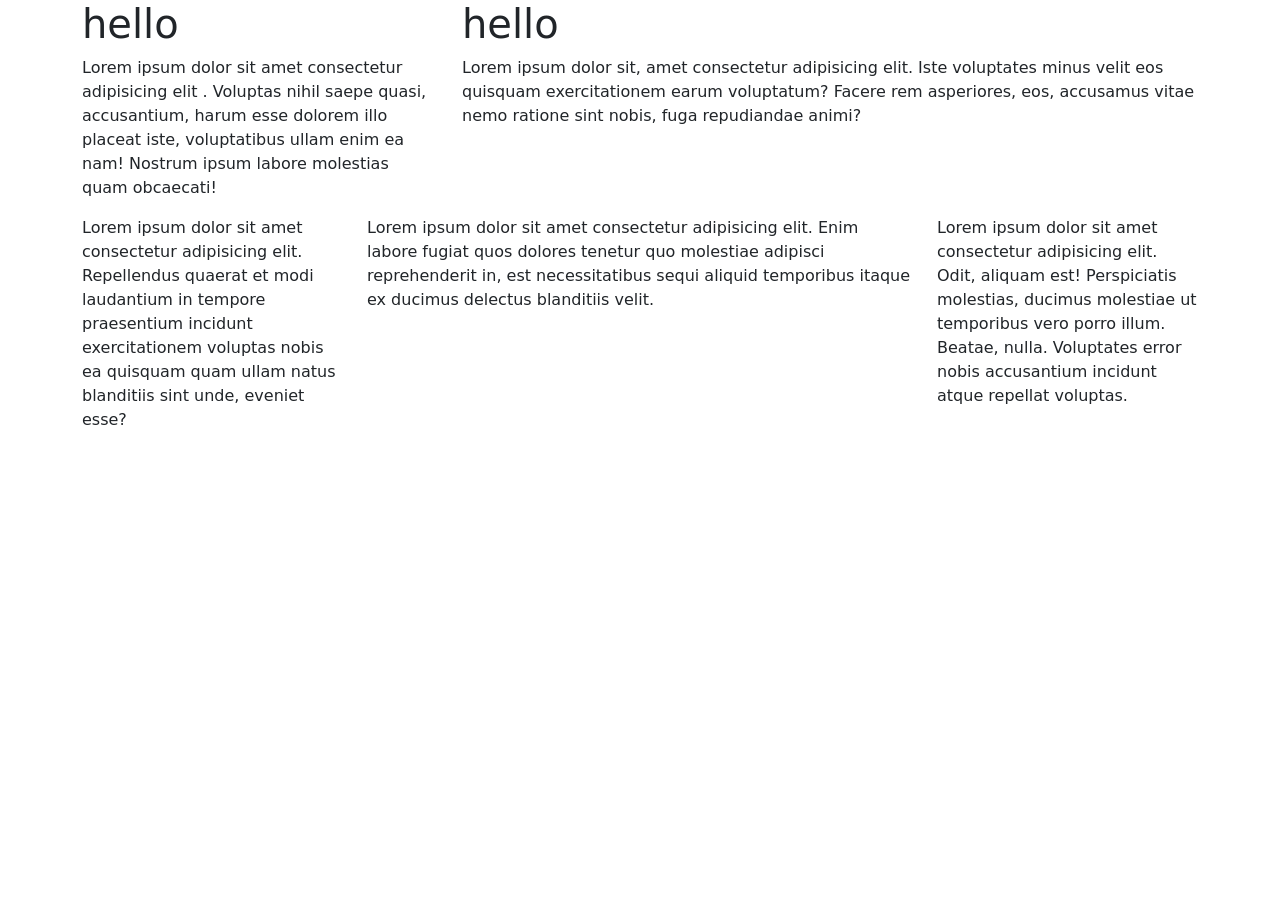
==== index.html @ 9efd9fb3 "Add files via upload" ====
<!DOCTYPE html>
<html lang="en">
<head>
    <meta charset="UTF-8">
    <meta name="viewport" content="width=device-width, initial-scale=1.0">
    <title>Document</title>
    <link href="https://cdn.jsdelivr.net/npm/bootstrap@5.3.8/dist/css/bootstrap.min.css" rel="stylesheet" integrity="sha384-sRIl4kxILFvY47J16cr9ZwB07vP4J8+LH7qKQnuqkuIAvNWLzeN8tE5YBujZqJLB" crossorigin="anonymous">
    <script src="https://cdn.jsdelivr.net/npm/bootstrap@5.3.8/dist/js/bootstrap.bundle.min.js" integrity="sha384-FKyoEForCGlyvwx9Hj09JcYn3nv7wiPVlz7YYwJrWVcXK/BmnVDxM+D2scQbITxI" crossorigin="anonymous"></script>
    <script src="main.js"></script>
</head>
<body>
    <div class="container">
        <div class="row">
            <div class="col-sm-4">
                <div class="inbox">
                    <h1>hello</h1>
                    <p>Lorem ipsum dolor sit amet consectetur adipisicing elit
                        . Voluptas nihil saepe quasi, accusantium, harum esse dolorem illo placeat iste, voluptatibus ullam enim ea nam! Nostrum ipsum labore molestias quam obcaecati!</p>
                </div>
            </div>
            <div class="col-sm-8">
                <div class="inbox">
                    <h1>hello</h1>
                    <p>Lorem ipsum dolor sit, amet consectetur adipisicing elit. Iste voluptates minus velit eos quisquam exercitationem earum voluptatum? Facere rem asperiores, eos, accusamus vitae nemo ratione sint nobis, fuga repudiandae animi?</p>
                </div>
            </div>
        </div>
        <div class="row">
            <div class="col-sm-3">
                <div class="inbox">
                    <p>Lorem ipsum dolor sit amet consectetur adipisicing elit. Repellendus quaerat et modi laudantium in tempore praesentium incidunt exercitationem voluptas nobis ea quisquam quam ullam natus blanditiis sint unde, eveniet esse?</p>
                </div> 
                </div>
                <div class="col-sm-6">
                <div class="inbox">
                    <p>Lorem ipsum dolor sit amet consectetur adipisicing elit. Enim labore fugiat quos dolores tenetur quo molestiae adipisci reprehenderit in, est necessitatibus sequi aliquid temporibus itaque ex ducimus delectus blanditiis velit.</p>
                </div>
            </div>
            <div class="col-sm-3">
                <div class="inbox">
                    <p>Lorem ipsum dolor sit amet consectetur adipisicing elit. Odit, aliquam est! Perspiciatis molestias, ducimus molestiae ut temporibus vero porro illum. Beatae, nulla. Voluptates error nobis accusantium incidunt atque repellat voluptas.</p>
                </div>
          </div>
        </div>   
       </div>
       <section class="sec2">
        <div class="container">
            <div class="row">
                <div class="col">
                    <div class="inbox"></div>
                </div>
                <div class="col">
                    <div class="inbox"></div>
                </div>
                <div class="col">
                    <div class="inbox"></div>
                </div>
                <div class="col">
                    <div class="inbox"></div>
                </div>
            </div>
        </div>
       </section>  
       <section class="sec3">
        <div class="container">
            <div class="row">
                <div class="col-sm">

                </div>
            </div>
        </div>
       </section>

</body>
</html>
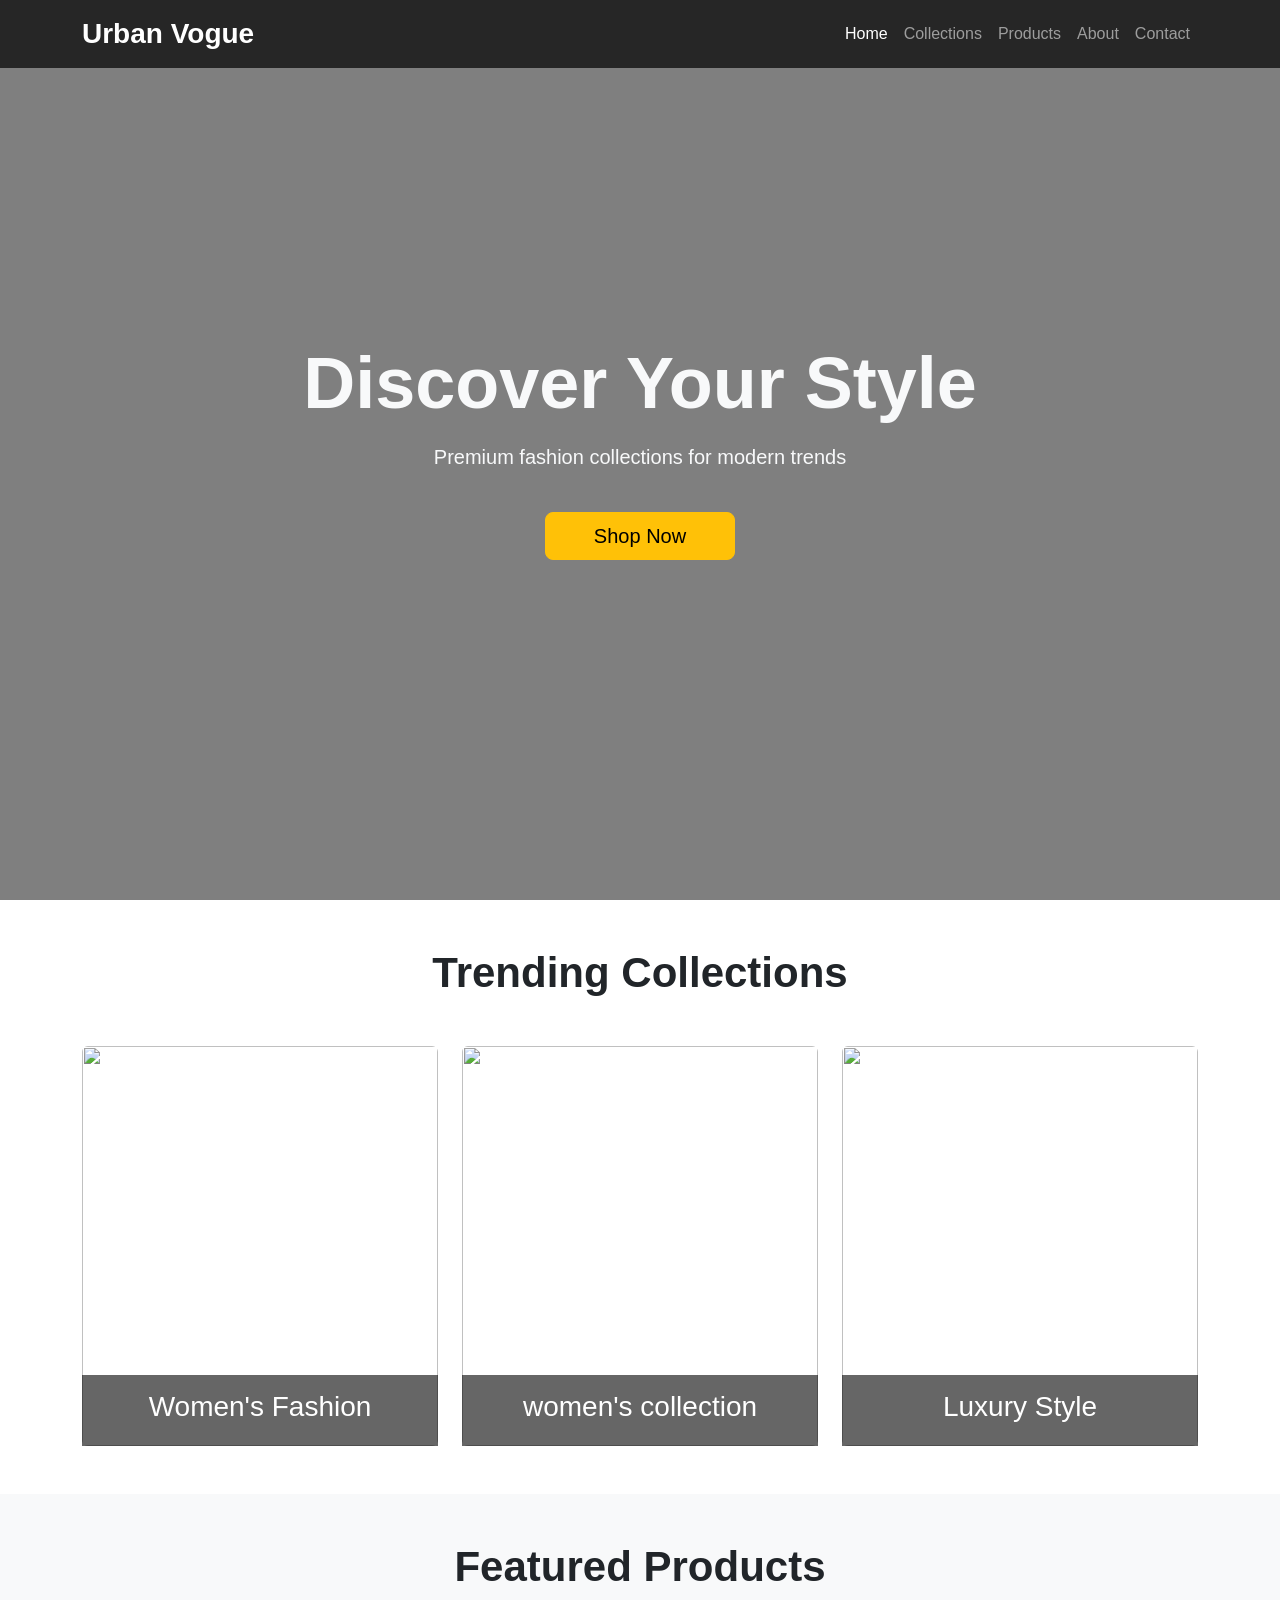
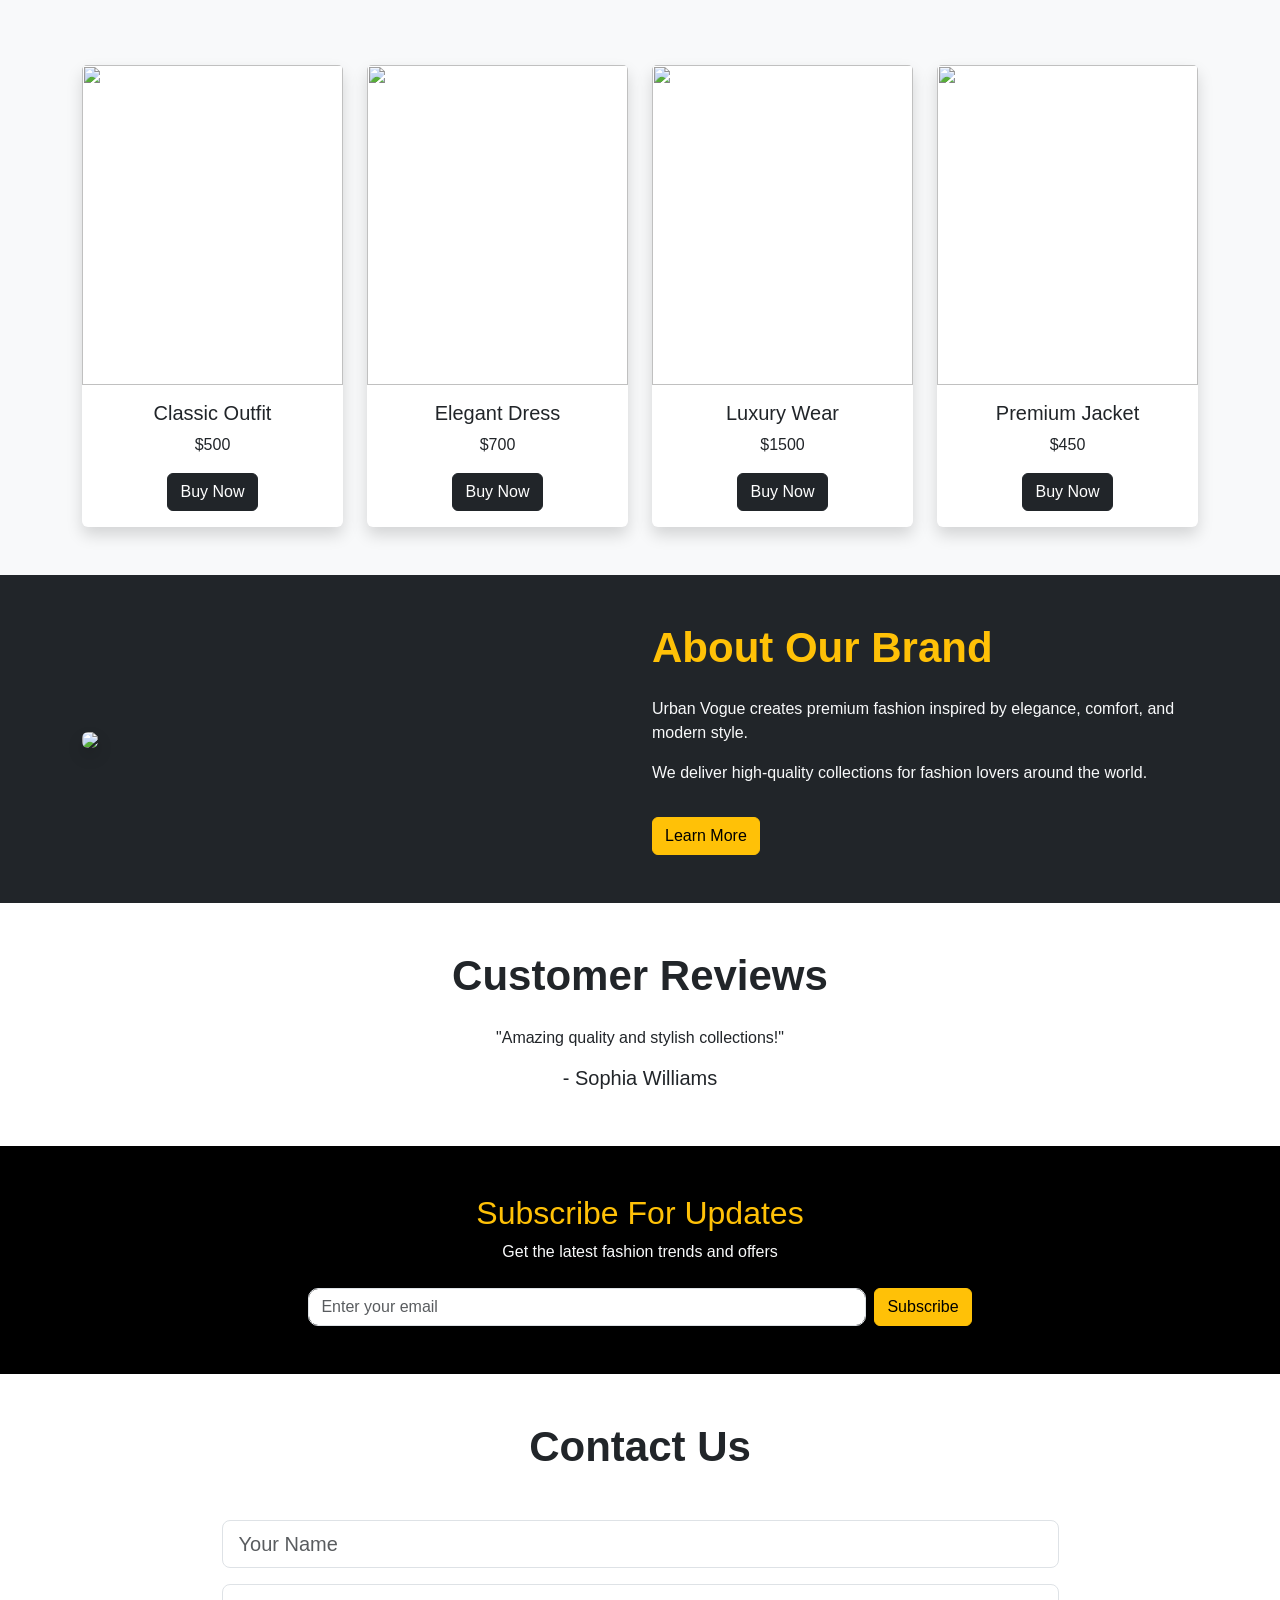
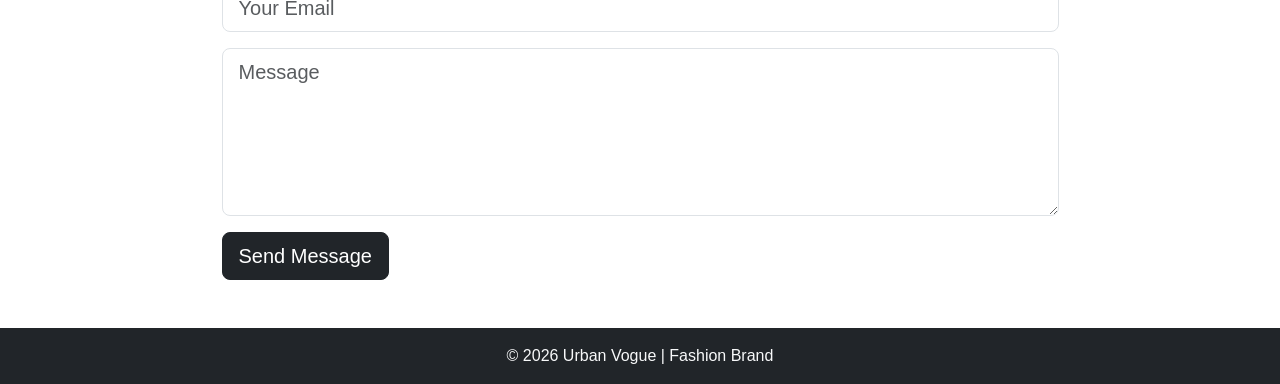
==== commit 27359496: "Rename test.html to index.html" ====
--- a/index.html
+++ b/index.html
@@ -1,75 +1,439 @@
 <!DOCTYPE html>
 <html lang="en">
+
 <head>
+
     <meta charset="UTF-8">
-    <meta name="viewport" content="width=device-width, initial-scale=1.0">
-    <title>Document</title>
-    <link href="https://cdn.jsdelivr.net/npm/bootstrap@5.3.8/dist/css/bootstrap.min.css" rel="stylesheet" integrity="sha384-sRIl4kxILFvY47J16cr9ZwB07vP4J8+LH7qKQnuqkuIAvNWLzeN8tE5YBujZqJLB" crossorigin="anonymous">
-    <script src="https://cdn.jsdelivr.net/npm/bootstrap@5.3.8/dist/js/bootstrap.bundle.min.js" integrity="sha384-FKyoEForCGlyvwx9Hj09JcYn3nv7wiPVlz7YYwJrWVcXK/BmnVDxM+D2scQbITxI" crossorigin="anonymous"></script>
-    <script src="main.js"></script>
+
+    <meta name="viewport"
+          content="width=device-width, initial-scale=1.0">
+
+    <title>Urban Vogue</title>
+
+    <!-- Bootstrap -->
+    <link
+    href="https://cdn.jsdelivr.net/npm/bootstrap@5.3.3/dist/css/bootstrap.min.css"
+    rel="stylesheet">
+
+    <!-- Bootstrap Icons -->
+    <link
+    rel="stylesheet"
+    href="https://cdn.jsdelivr.net/npm/bootstrap-icons@1.11.3/font/bootstrap-icons.min.css">
+
+    <!-- CSS -->
+    <link rel="stylesheet" href="style.css">
+
 </head>
+
 <body>
-    <div class="container">
-        <div class="row">
-            <div class="col-sm-4">
-                <div class="inbox">
-                    <h1>hello</h1>
-                    <p>Lorem ipsum dolor sit amet consectetur adipisicing elit
-                        . Voluptas nihil saepe quasi, accusantium, harum esse dolorem illo placeat iste, voluptatibus ullam enim ea nam! Nostrum ipsum labore molestias quam obcaecati!</p>
-                </div>
-            </div>
-            <div class="col-sm-8">
-                <div class="inbox">
-                    <h1>hello</h1>
-                    <p>Lorem ipsum dolor sit, amet consectetur adipisicing elit. Iste voluptates minus velit eos quisquam exercitationem earum voluptatum? Facere rem asperiores, eos, accusamus vitae nemo ratione sint nobis, fuga repudiandae animi?</p>
-                </div>
-            </div>
+
+<!-- Navbar -->
+<nav class="navbar navbar-expand-lg navbar-dark fixed-top">
+
+    <div class="container">
+
+        <a class="navbar-brand fw-bold fs-3" href="#">
+            Urban Vogue
+        </a>
+
+        <button class="navbar-toggler"
+                data-bs-toggle="collapse"
+                data-bs-target="#menu">
+
+            <span class="navbar-toggler-icon"></span>
+
+        </button>
+
+        <div class="collapse navbar-collapse" id="menu">
+
+            <ul class="navbar-nav ms-auto">
+
+                <li class="nav-item">
+                    <a class="nav-link active" href="#">
+                        Home
+                    </a>
+                </li>
+
+                <li class="nav-item">
+                    <a class="nav-link" href="#collections">
+                        Collections
+                    </a>
+                </li>
+
+                <li class="nav-item">
+                    <a class="nav-link" href="#products">
+                        Products
+                    </a>
+                </li>
+
+                <li class="nav-item">
+                    <a class="nav-link" href="#about">
+                        About
+                    </a>
+                </li>
+
+                <li class="nav-item">
+                    <a class="nav-link" href="#contact">
+                        Contact
+                    </a>
+                </li>
+
+            </ul>
+
         </div>
-        <div class="row">
-            <div class="col-sm-3">
-                <div class="inbox">
-                    <p>Lorem ipsum dolor sit amet consectetur adipisicing elit. Repellendus quaerat et modi laudantium in tempore praesentium incidunt exercitationem voluptas nobis ea quisquam quam ullam natus blanditiis sint unde, eveniet esse?</p>
-                </div> 
-                </div>
-                <div class="col-sm-6">
-                <div class="inbox">
-                    <p>Lorem ipsum dolor sit amet consectetur adipisicing elit. Enim labore fugiat quos dolores tenetur quo molestiae adipisci reprehenderit in, est necessitatibus sequi aliquid temporibus itaque ex ducimus delectus blanditiis velit.</p>
-                </div>
-            </div>
-            <div class="col-sm-3">
-                <div class="inbox">
-                    <p>Lorem ipsum dolor sit amet consectetur adipisicing elit. Odit, aliquam est! Perspiciatis molestias, ducimus molestiae ut temporibus vero porro illum. Beatae, nulla. Voluptates error nobis accusantium incidunt atque repellat voluptas.</p>
-                </div>
-          </div>
-        </div>   
-       </div>
-       <section class="sec2">
-        <div class="container">
-            <div class="row">
-                <div class="col">
-                    <div class="inbox"></div>
-                </div>
-                <div class="col">
-                    <div class="inbox"></div>
-                </div>
-                <div class="col">
-                    <div class="inbox"></div>
-                </div>
-                <div class="col">
-                    <div class="inbox"></div>
-                </div>
-            </div>
+
+    </div>
+
+</nav>
+
+<!-- Hero Section -->
+<section class="hero d-flex align-items-center">
+
+    <div class="container text-center text-light">
+
+        <h1 class="display-2 fw-bold">
+            Discover Your Style
+        </h1>
+
+        <p class="lead mt-3">
+            Premium fashion collections for modern trends
+        </p>
+
+        <button class="btn btn-warning btn-lg mt-4 px-5">
+            Shop Now
+        </button>
+
+    </div>
+
+</section>
+
+<!-- Collections -->
+<section id="collections" class="py-5">
+
+    <div class="container">
+
+        <h2 class="text-center section-title">
+            Trending Collections
+        </h2>
+
+        <div class="row g-4 mt-4">
+
+            <div class="col-md-4">
+
+                <div class="collection-card">
+
+                    <img
+                    src="https://images.unsplash.com/photo-1496747611176-843222e1e57c"
+                    class="img-fluid rounded">
+
+                    <div class="overlay">
+                        <h3>Women's Fashion</h3>
+                    </div>
+
+                </div>
+
+            </div>
+
+            <div class="col-md-4">
+
+                <div class="collection-card">
+
+                    <img
+                    src="https://images.unsplash.com/photo-1515886657613-9f3515b0c78f"
+                    class="img-fluid rounded">
+
+                    <div class="overlay">
+                        <h3>women's collection</h3>
+                    </div>
+
+                </div>
+
+            </div>
+
+            <div class="col-md-4">
+
+                <div class="collection-card">
+
+                    <img
+                    src="https://images.unsplash.com/photo-1529139574466-a303027c1d8b"
+                    class="img-fluid rounded">
+
+                    <div class="overlay">
+                        <h3>Luxury Style</h3>
+                    </div>
+
+                </div>
+
+            </div>
+
         </div>
-       </section>  
-       <section class="sec3">
-        <div class="container">
-            <div class="row">
-                <div class="col-sm">
-
-                </div>
-            </div>
+
+    </div>
+
+</section>
+
+<!-- Products -->
+<section id="products" class="bg-light py-5">
+
+    <div class="container">
+
+        <h2 class="text-center section-title">
+            Featured Products
+        </h2>
+
+        <div class="row g-4 mt-5">
+
+            <div class="col-md-3">
+
+                <div class="card product-card shadow">
+
+                    <img
+                    src="https://images.unsplash.com/photo-1521572267360-ee0c2909d518"
+                    class="card-img-top">
+
+                    <div class="card-body text-center">
+
+                        <h5>Classic Outfit</h5>
+
+                        <p>$500</p>
+
+                        <button class="btn btn-dark">
+                            Buy Now
+                        </button>
+
+                    </div>
+
+                </div>
+
+            </div>
+
+            <div class="col-md-3">
+
+                <div class="card product-card shadow">
+
+                    <img
+                    src="https://images.unsplash.com/photo-1483985988355-763728e1935b"
+                    class="card-img-top">
+
+                    <div class="card-body text-center">
+
+                        <h5>Elegant Dress</h5>
+
+                        <p>$700</p>
+
+                        <button class="btn btn-dark">
+                            Buy Now
+                        </button>
+
+                    </div>
+
+                </div>
+
+            </div>
+
+            <div class="col-md-3">
+
+                <div class="card product-card shadow">
+
+                    <img
+                    src="https://images.unsplash.com/photo-1512436991641-6745cdb1723f"
+                    class="card-img-top">
+
+                    <div class="card-body text-center">
+
+                        <h5>Luxury Wear</h5>
+
+                        <p>$1500</p>
+
+                        <button class="btn btn-dark">
+                            Buy Now
+                        </button>
+
+                    </div>
+
+                </div>
+
+            </div>
+
+            <div class="col-md-3">
+
+                <div class="card product-card shadow">
+
+                    <img
+                    src="https://images.unsplash.com/photo-1445205170230-053b83016050"
+                    class="card-img-top">
+
+                    <div class="card-body text-center">
+
+                        <h5>Premium Jacket</h5>
+
+                        <p>$450</p>
+
+                        <button class="btn btn-dark">
+                            Buy Now
+                        </button>
+
+                    </div>
+
+                </div>
+
+            </div>
+
         </div>
-       </section>
+
+    </div>
+
+</section>
+
+<!-- About -->
+<section id="about" class="py-5 bg-dark text-light">
+
+    <div class="container">
+
+        <div class="row align-items-center">
+
+            <div class="col-md-6">
+
+                <img
+                src="https://images.unsplash.com/photo-1515886657613-9f3515b0c78f"
+                class="img-fluid rounded shadow">
+
+            </div>
+
+            <div class="col-md-6">
+
+                <h2 class="section-title text-warning">
+                    About Our Brand
+                </h2>
+
+                <p class="mt-4">
+                    Urban Vogue creates premium fashion inspired
+                    by elegance, comfort, and modern style.
+                </p>
+
+                <p>
+                    We deliver high-quality collections for
+                    fashion lovers around the world.
+                </p>
+
+                <button class="btn btn-warning mt-3">
+                    Learn More
+                </button>
+
+            </div>
+
+        </div>
+
+    </div>
+
+</section>
+
+<!-- Reviews -->
+<section class="py-5 text-center">
+
+    <div class="container">
+
+        <h2 class="section-title">
+            Customer Reviews
+        </h2>
+
+        <p class="mt-4">
+            "Amazing quality and stylish collections!"
+        </p>
+
+        <h5>- Sophia Williams</h5>
+
+    </div>
+
+</section>
+
+<!-- Newsletter -->
+<section class="newsletter py-5 bg-black text-center text-light">
+
+    <div class="container">
+
+        <h2 class="text-warning">
+            Subscribe For Updates
+        </h2>
+
+        <p>
+            Get the latest fashion trends and offers
+        </p>
+
+        <form class="d-flex justify-content-center mt-4">
+
+            <input type="email"
+                   class="form-control w-50"
+                   placeholder="Enter your email">
+
+            <button class="btn btn-warning ms-2">
+                Subscribe
+            </button>
+
+        </form>
+
+    </div>
+
+</section>
+
+<!-- Contact -->
+<section id="contact" class="py-5">
+
+    <div class="container">
+
+        <h2 class="text-center section-title">
+            Contact Us
+        </h2>
+
+        <form class="w-75 mx-auto mt-5">
+
+            <div class="mb-3">
+
+                <input type="text"
+                       class="form-control form-control-lg"
+                       placeholder="Your Name">
+
+            </div>
+
+            <div class="mb-3">
+
+                <input type="email"
+                       class="form-control form-control-lg"
+                       placeholder="Your Email">
+
+            </div>
+
+            <div class="mb-3">
+
+                <textarea rows="5"
+                          class="form-control form-control-lg"
+                          placeholder="Message"></textarea>
+
+            </div>
+
+            <button class="btn btn-dark btn-lg">
+                Send Message
+            </button>
+
+        </form>
+
+    </div>
+
+</section>
+
+<!-- Footer -->
+<footer class="bg-dark text-light text-center py-3">
+
+    <p class="mb-0">
+        © 2026 Urban Vogue | Fashion Brand
+    </p>
+
+</footer>
+
+<!-- Bootstrap JS -->
+<script
+src="https://cdn.jsdelivr.net/npm/bootstrap@5.3.3/dist/js/bootstrap.bundle.min.js">
+</script>
 
 </body>
-</html>+</html>
--- a/style.css
+++ b/style.css
@@ -0,0 +1,92 @@
+.inbox{
+    background-color:rgb(141, 9, 9);
+    min-height: 250px;
+    margin: 15px 0px;
+    padding: 15px;
+}
+
+.sec2{
+    background-color:rgb(124, 15, 88);
+}
+.inner-box{
+    background-color: rgb(194, 25, 90);
+    min-height: 250px;
+    margin: 15px 0px;
+    padding: 15px;
+}
+
+
+
+body{
+    font-family: Arial, sans-serif;
+}
+
+.navbar{
+    background: rgba(0,0,0,0.7);
+}
+
+.hero{
+    height: 100vh;
+
+    background:
+    linear-gradient(rgba(0,0,0,0.5),
+    rgba(0,0,0,0.5)),
+    url("https://images.unsplash.com/photo-1445205170230-053b83016050");
+
+    background-size: cover;
+    background-position: center;
+}
+
+.section-title{
+    font-size: 42px;
+    font-weight: bold;
+}
+
+.collection-card{
+    position: relative;
+    overflow: hidden;
+}
+
+.collection-card img{
+    height: 400px;
+    width: 100%;
+    object-fit: cover;
+    transition: 0.5s;
+}
+
+.collection-card:hover img{
+    transform: scale(1.1);
+}
+
+.overlay{
+    position: absolute;
+    bottom: 0;
+    width: 100%;
+    background: rgba(0,0,0,0.6);
+    color: white;
+    text-align: center;
+    padding: 15px;
+}
+
+.product-card{
+    border: none;
+    transition: 0.4s;
+}
+
+.product-card img{
+    height: 320px;
+    object-fit: cover;
+}
+
+.product-card:hover{
+    transform: translateY(-10px);
+}
+
+.newsletter input{
+    border-radius: 10px;
+}
+
+form input,
+form textarea{
+    border-radius: 10px;
+}
